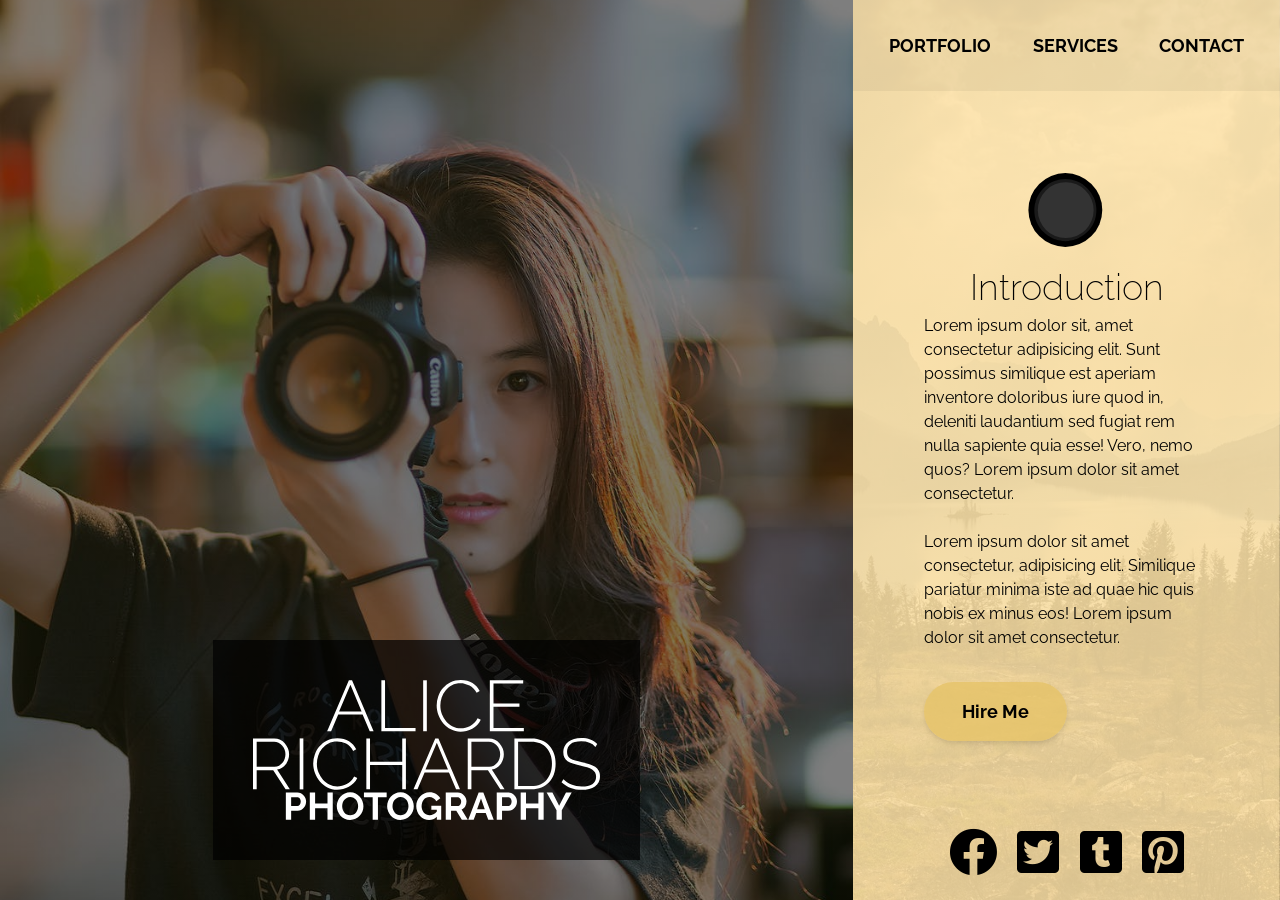
==== index.html @ e8ff523d "Few changes for mobile" ====
<!DOCTYPE html>
<html lang="en">
<head>
    <meta charset="UTF-8">
    <meta name="viewport" content="width=device-width, initial-scale=1.0">
    <meta http-equiv="X-UA-Compatible" content="ie=edge">
    <title>Alice Richards Photography</title>
    <link href="https://fonts.googleapis.com/css?family=Raleway:100,200,300,400,500,700&display=swap" rel="stylesheet">
    <script type="text/javascript"> (function() { var css = document.createElement('link'); css.href = 'https://use.fontawesome.com/releases/v5.1.0/css/all.css'; css.rel = 'stylesheet'; css.type = 'text/css'; document.getElementsByTagName('head')[0].appendChild(css); })(); </script>
    <link rel="stylesheet" href="style.css">
    
</head>
<body>
    <div class="flex flex-col md:flex-row md:h-screen w-full">
        <div class="main-image w-full md:w-1/2 xl:w-2/3 relative">
            <div class="flex flex-col items-center justify-end h-full">
                <div style="background-color: rgba(0,0,0,0.7);" class="p-10 w-10/12 lg:w-9/12 xl:w-6/12 mb-16 sm:mb-10">
                    <img class="w-full" src="images/main-logo.svg">
                </div>
                
                
            </div>
            

        </div>
        <div class="w-full md:w-1/2 xl:w-1/3 h-screen intro-section">
            <div class="md:relative">
                <nav class="py-8 text-base sm:text-lg font-medium fixed md:absolute top-0 w-full uppercase font-bold">
                    <div class="w-5/6 md:w-10/12 xl:w-5/6 flex flex-row text-white md:text-black justify-between mx-auto text-center">
                        <a class="cursor-pointer hover:text-orange-600">Portfolio</a>
                        <a class="cursor-pointer hover:text-orange-600">Services</a>
                        <a class="cursor-pointer hover:text-orange-600">Contact</a>
                    </div>
                </nav>
            </div>


            <div class="flex flex-col sm:justify-center items-center h-full w-5/6 md:w-4/6 mx-auto">
                <img style="width: 100px;" class="mt-12 sm:mt-0" src="images/logo.svg">
                <h1 class="text-4xl font-thin w-full text-center">Introduction</h1>
                <p class="text-sm sm:text-base ">Lorem ipsum dolor sit, amet consectetur adipisicing elit. Sunt possimus similique est aperiam inventore doloribus iure quod in, deleniti laudantium sed fugiat rem nulla sapiente quia esse! Vero, nemo quos? Lorem ipsum dolor sit amet consectetur.</p>
                <br>
                <p class="text-sm sm:text-base ">Lorem ipsum dolor sit amet consectetur, adipisicing elit. Similique pariatur minima iste ad quae hic quis nobis ex minus eos! Lorem ipsum dolor sit amet consectetur.</p>
                <button class="hire-btn focus:outline-none py-3 sm:py-4 sm:mt-8 w-1/2 md:w-3/4 lg:w-1/2 text-base sm:text-lg font-bold shadow-md self-start">Hire Me</button>
            </div>

            <div class="relative">
                <div class="absolute bottom-0 w-full">
                    <div class="mx-auto w-3/5 md:w-10/12 xl:w-3/5">
                        <div class="flex justify-around mb-4 sm:mb-6">
                            <i class="fab fa-facebook fa-3x cursor-pointer"></i>
                            <i class="fab fa-twitter-square fa-3x cursor-pointer"></i>
                            <i class="fab fa-tumblr-square fa-3x cursor-pointer"></i>
                            <i class="fab fa-pinterest-square fa-3x cursor-pointer"></i>
                        </div>
                    </div>
    
                </div>
            </div>

        </div>
        

    </div>
</body>
</html>
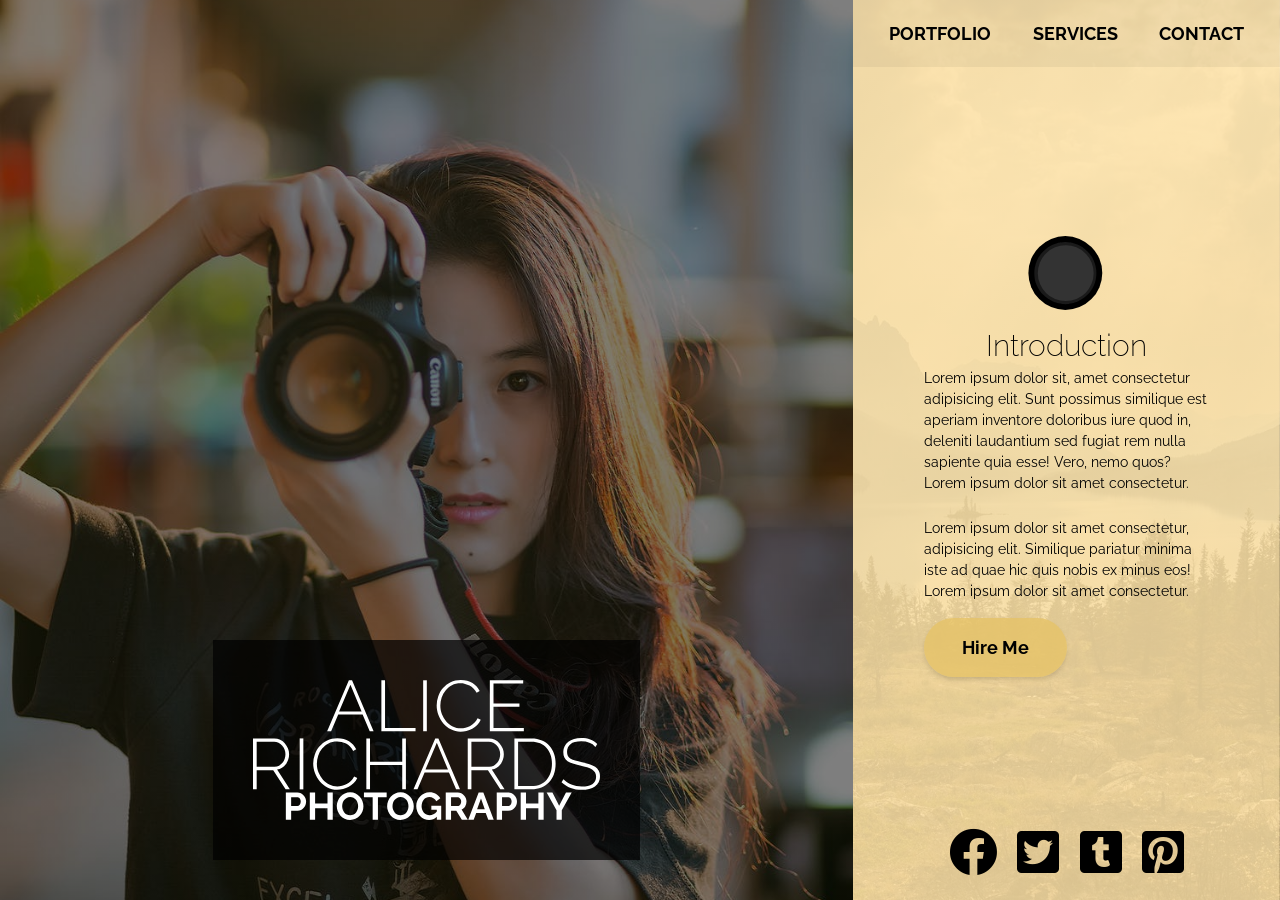
==== commit 6fb098bd: "Made adjustments to contact page" ====
--- a/index.html
+++ b/index.html
@@ -25,11 +25,11 @@
         </div>
         <div class="w-full md:w-1/2 xl:w-1/3 h-screen intro-section">
             <div class="md:relative">
-                <nav class="py-8 text-base sm:text-lg font-medium fixed md:absolute top-0 w-full uppercase font-bold">
+                <nav class="home-nav py-5 text-base sm:text-lg font-medium fixed md:absolute top-0 w-full uppercase font-bold">
                     <div class="w-5/6 md:w-10/12 xl:w-5/6 flex flex-row text-white md:text-black justify-between mx-auto text-center">
                         <a class="cursor-pointer hover:text-orange-600">Portfolio</a>
                         <a class="cursor-pointer hover:text-orange-600">Services</a>
-                        <a class="cursor-pointer hover:text-orange-600">Contact</a>
+                        <a href="contact.html" class="cursor-pointer hover:text-orange-600">Contact</a>
                     </div>
                 </nav>
             </div>
@@ -37,11 +37,11 @@
 
             <div class="flex flex-col sm:justify-center items-center h-full w-5/6 md:w-4/6 mx-auto">
                 <img style="width: 100px;" class="mt-12 sm:mt-0" src="images/logo.svg">
-                <h1 class="text-4xl font-thin w-full text-center">Introduction</h1>
-                <p class="text-sm sm:text-base ">Lorem ipsum dolor sit, amet consectetur adipisicing elit. Sunt possimus similique est aperiam inventore doloribus iure quod in, deleniti laudantium sed fugiat rem nulla sapiente quia esse! Vero, nemo quos? Lorem ipsum dolor sit amet consectetur.</p>
+                <h1 class="text-3xl font-thin w-full text-center">Introduction</h1>
+                <p class="text-sm sm:text-sm ">Lorem ipsum dolor sit, amet consectetur adipisicing elit. Sunt possimus similique est aperiam inventore doloribus iure quod in, deleniti laudantium sed fugiat rem nulla sapiente quia esse! Vero, nemo quos? Lorem ipsum dolor sit amet consectetur.</p>
                 <br>
-                <p class="text-sm sm:text-base ">Lorem ipsum dolor sit amet consectetur, adipisicing elit. Similique pariatur minima iste ad quae hic quis nobis ex minus eos! Lorem ipsum dolor sit amet consectetur.</p>
-                <button class="hire-btn focus:outline-none py-3 sm:py-4 sm:mt-8 w-1/2 md:w-3/4 lg:w-1/2 text-base sm:text-lg font-bold shadow-md self-start">Hire Me</button>
+                <p class="text-sm sm:text-sm ">Lorem ipsum dolor sit amet consectetur, adipisicing elit. Similique pariatur minima iste ad quae hic quis nobis ex minus eos! Lorem ipsum dolor sit amet consectetur.</p>
+                <button class="hire-btn focus:outline-none py-3 sm:py-4 mt-4 w-1/2 md:w-3/4 lg:w-1/2 text-base sm:text-lg font-bold shadow-md self-start">Hire Me</button>
             </div>
 
             <div class="relative">
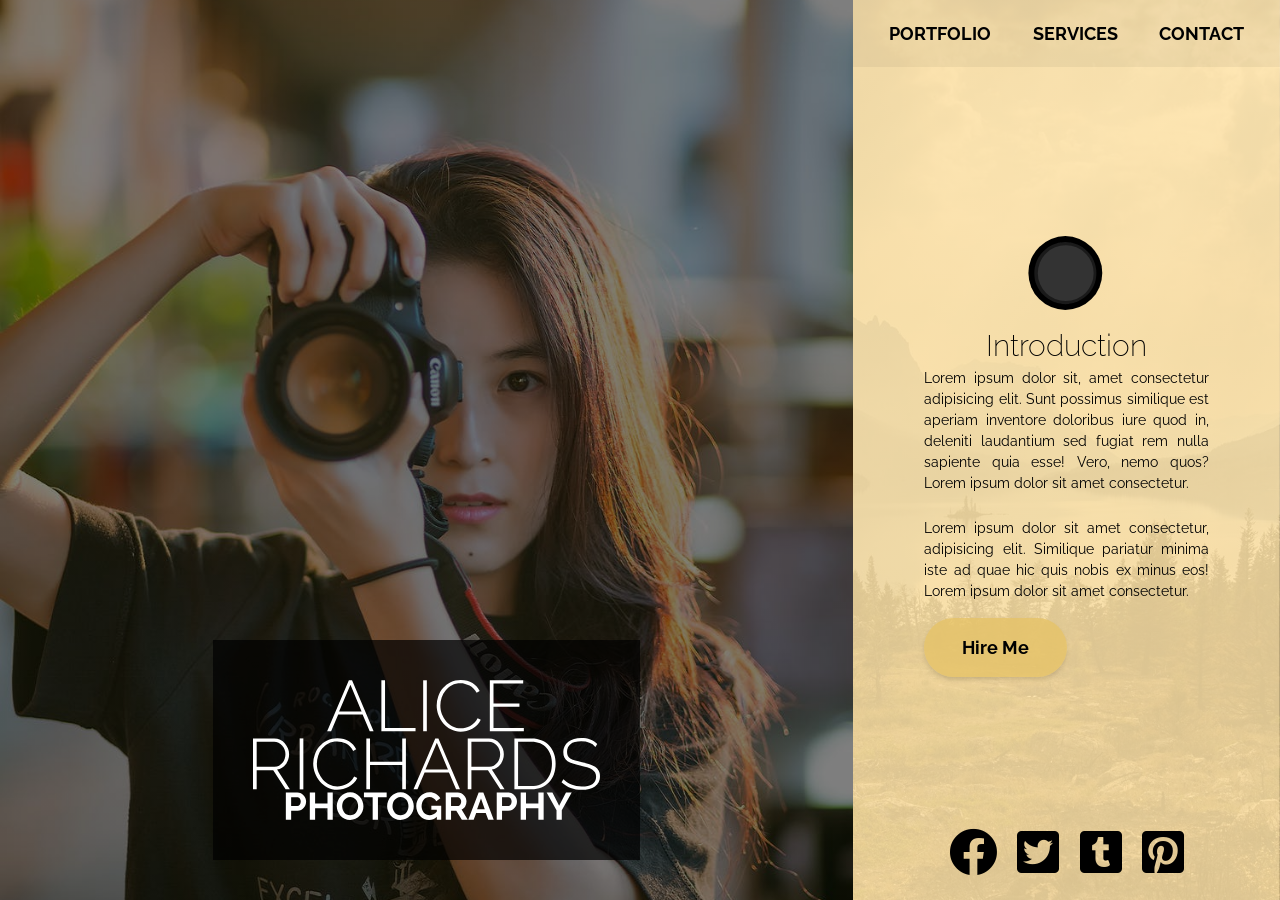
==== commit 4d9581d6: "Added text justify to home page" ====
--- a/index.html
+++ b/index.html
@@ -38,9 +38,9 @@
             <div class="flex flex-col sm:justify-center items-center h-full w-5/6 md:w-4/6 mx-auto">
                 <img style="width: 100px;" class="mt-12 sm:mt-0" src="images/logo.svg">
                 <h1 class="text-3xl font-thin w-full text-center">Introduction</h1>
-                <p class="text-sm sm:text-sm ">Lorem ipsum dolor sit, amet consectetur adipisicing elit. Sunt possimus similique est aperiam inventore doloribus iure quod in, deleniti laudantium sed fugiat rem nulla sapiente quia esse! Vero, nemo quos? Lorem ipsum dolor sit amet consectetur.</p>
+                <p class="text-sm sm:text-sm text-justify">Lorem ipsum dolor sit, amet consectetur adipisicing elit. Sunt possimus similique est aperiam inventore doloribus iure quod in, deleniti laudantium sed fugiat rem nulla sapiente quia esse! Vero, nemo quos? Lorem ipsum dolor sit amet consectetur.</p>
                 <br>
-                <p class="text-sm sm:text-sm ">Lorem ipsum dolor sit amet consectetur, adipisicing elit. Similique pariatur minima iste ad quae hic quis nobis ex minus eos! Lorem ipsum dolor sit amet consectetur.</p>
+                <p class="text-sm sm:text-sm text-justify">Lorem ipsum dolor sit amet consectetur, adipisicing elit. Similique pariatur minima iste ad quae hic quis nobis ex minus eos! Lorem ipsum dolor sit amet consectetur.</p>
                 <button class="hire-btn focus:outline-none py-3 sm:py-4 mt-4 w-1/2 md:w-3/4 lg:w-1/2 text-base sm:text-lg font-bold shadow-md self-start">Hire Me</button>
             </div>
 
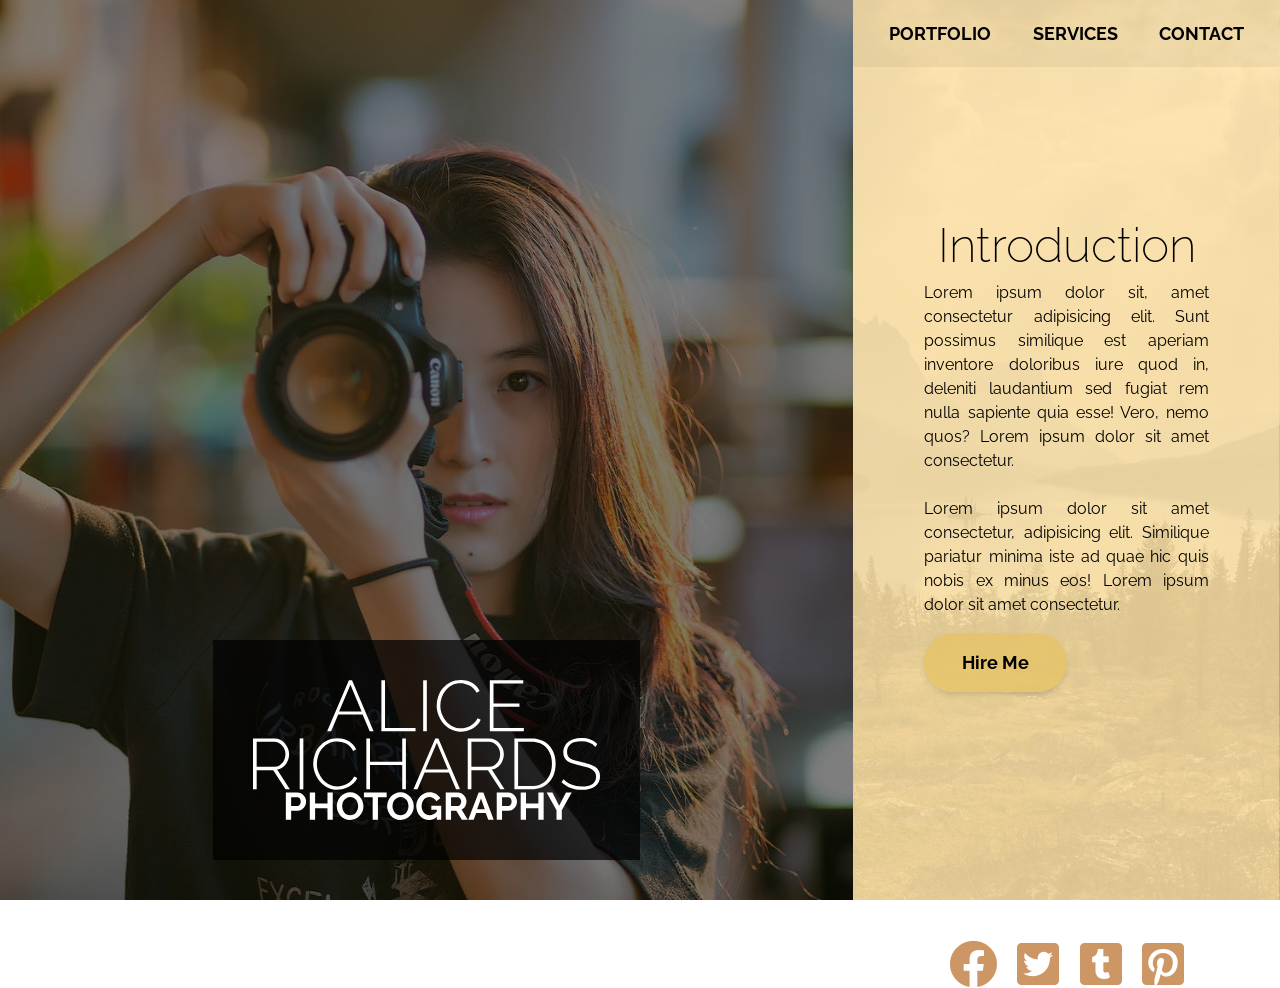
==== commit b589f868: "Removed contact page" ====
--- a/index.html
+++ b/index.html
@@ -23,35 +23,34 @@
             
 
         </div>
-        <div class="w-full md:w-1/2 xl:w-1/3 h-screen intro-section">
+        <div class="w-full md:w-1/2 xl:w-1/3 intro-section">
             <div class="md:relative">
                 <nav class="home-nav py-5 text-base sm:text-lg font-medium fixed md:absolute top-0 w-full uppercase font-bold">
                     <div class="w-5/6 md:w-10/12 xl:w-5/6 flex flex-row text-white md:text-black justify-between mx-auto text-center">
                         <a class="cursor-pointer hover:text-orange-600">Portfolio</a>
                         <a class="cursor-pointer hover:text-orange-600">Services</a>
-                        <a href="contact.html" class="cursor-pointer hover:text-orange-600">Contact</a>
+                        <a class="cursor-pointer hover:text-orange-600">Contact</a>
                     </div>
                 </nav>
             </div>
 
 
             <div class="flex flex-col sm:justify-center items-center h-full w-5/6 md:w-4/6 mx-auto">
-                <img style="width: 100px;" class="mt-12 sm:mt-0" src="images/logo.svg">
-                <h1 class="text-3xl font-thin w-full text-center">Introduction</h1>
-                <p class="text-sm sm:text-sm text-justify">Lorem ipsum dolor sit, amet consectetur adipisicing elit. Sunt possimus similique est aperiam inventore doloribus iure quod in, deleniti laudantium sed fugiat rem nulla sapiente quia esse! Vero, nemo quos? Lorem ipsum dolor sit amet consectetur.</p>
+                <h1 class="text-3xl xl:text-5xl font-thin w-full text-center mt-12 sm:mt-0">Introduction</h1>
+                <p class="text-sm sm:text-sm xl:text-base text-justify">Lorem ipsum dolor sit, amet consectetur adipisicing elit. Sunt possimus similique est aperiam inventore doloribus iure quod in, deleniti laudantium sed fugiat rem nulla sapiente quia esse! Vero, nemo quos? Lorem ipsum dolor sit amet consectetur.</p>
                 <br>
-                <p class="text-sm sm:text-sm text-justify">Lorem ipsum dolor sit amet consectetur, adipisicing elit. Similique pariatur minima iste ad quae hic quis nobis ex minus eos! Lorem ipsum dolor sit amet consectetur.</p>
+                <p class="text-sm sm:text-sm xl:text-base text-justify">Lorem ipsum dolor sit amet consectetur, adipisicing elit. Similique pariatur minima iste ad quae hic quis nobis ex minus eos! Lorem ipsum dolor sit amet consectetur.</p>
                 <button class="hire-btn focus:outline-none py-3 sm:py-4 mt-4 w-1/2 md:w-3/4 lg:w-1/2 text-base sm:text-lg font-bold shadow-md self-start">Hire Me</button>
             </div>
 
             <div class="relative">
-                <div class="absolute bottom-0 w-full">
+                <div class="w-full mt-10">
                     <div class="mx-auto w-3/5 md:w-10/12 xl:w-3/5">
                         <div class="flex justify-around mb-4 sm:mb-6">
-                            <i class="fab fa-facebook fa-3x cursor-pointer"></i>
-                            <i class="fab fa-twitter-square fa-3x cursor-pointer"></i>
-                            <i class="fab fa-tumblr-square fa-3x cursor-pointer"></i>
-                            <i class="fab fa-pinterest-square fa-3x cursor-pointer"></i>
+                            <i style="color: rgba(192, 125, 62, 0.8);" class="fab fa-facebook fa-3x cursor-pointer"></i>
+                            <i style="color: rgba(192, 125, 62, 0.8);" class="fab fa-twitter-square fa-3x cursor-pointer"></i>
+                            <i style="color: rgba(192, 125, 62, 0.8);" class="fab fa-tumblr-square fa-3x cursor-pointer"></i>
+                            <i style="color: rgba(192, 125, 62, 0.8);" class="fab fa-pinterest-square fa-3x cursor-pointer"></i>
                         </div>
                     </div>
     
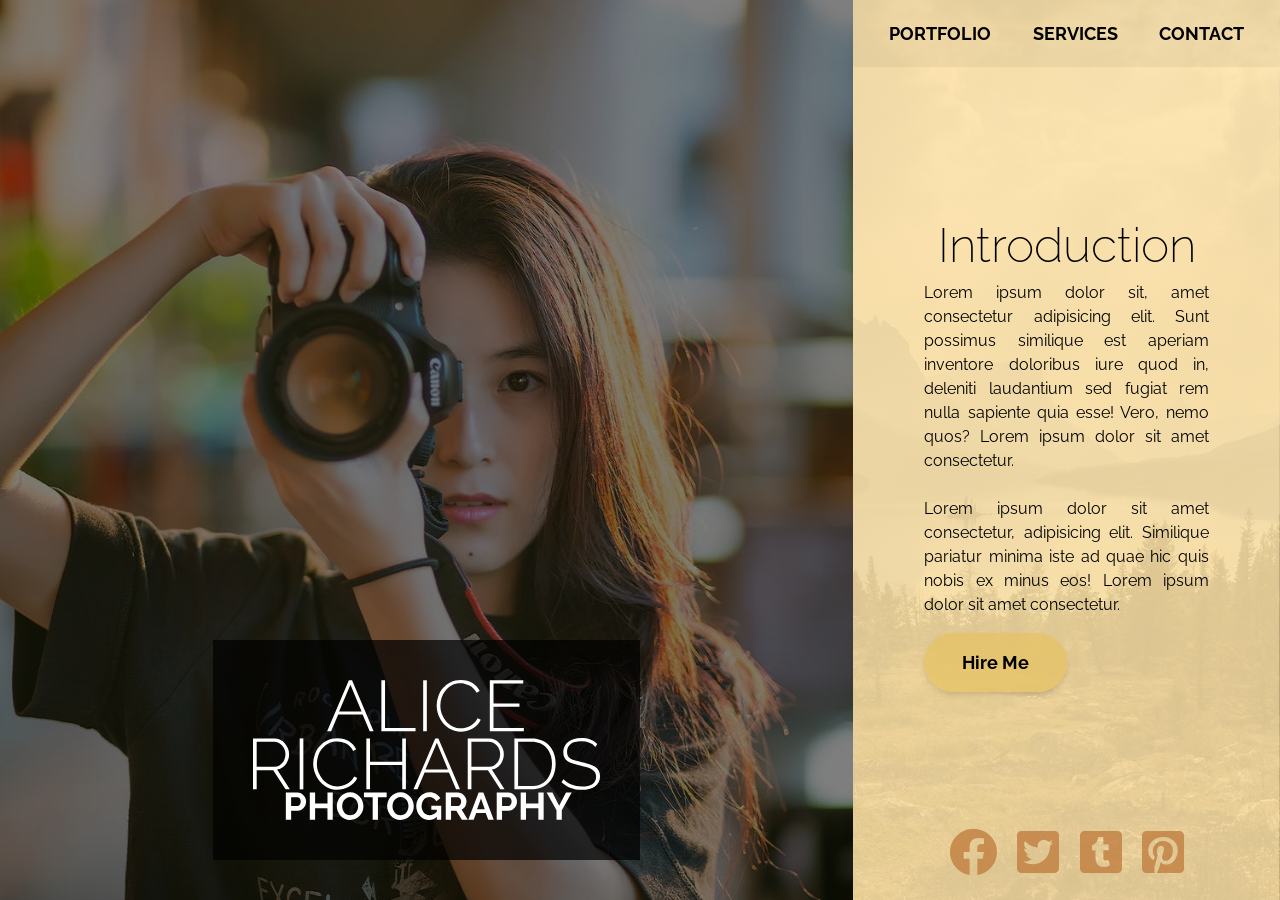
==== commit 21937993: "Some fixes for responsiveness" ====
--- a/index.html
+++ b/index.html
@@ -1,65 +1,102 @@
 <!DOCTYPE html>
 <html lang="en">
-<head>
-    <meta charset="UTF-8">
-    <meta name="viewport" content="width=device-width, initial-scale=1.0">
-    <meta http-equiv="X-UA-Compatible" content="ie=edge">
+  <head>
+    <meta charset="UTF-8" />
+    <meta name="viewport" content="width=device-width, initial-scale=1.0" />
+    <meta http-equiv="X-UA-Compatible" content="ie=edge" />
     <title>Alice Richards Photography</title>
-    <link href="https://fonts.googleapis.com/css?family=Raleway:100,200,300,400,500,700&display=swap" rel="stylesheet">
-    <script type="text/javascript"> (function() { var css = document.createElement('link'); css.href = 'https://use.fontawesome.com/releases/v5.1.0/css/all.css'; css.rel = 'stylesheet'; css.type = 'text/css'; document.getElementsByTagName('head')[0].appendChild(css); })(); </script>
-    <link rel="stylesheet" href="style.css">
-    
-</head>
-<body>
+    <link
+      href="https://fonts.googleapis.com/css?family=Raleway:100,200,300,400,500,700&display=swap"
+      rel="stylesheet"
+    />
+    <script type="text/javascript">
+      (function() {
+        var css = document.createElement("link");
+        css.href = "https://use.fontawesome.com/releases/v5.1.0/css/all.css";
+        css.rel = "stylesheet";
+        css.type = "text/css";
+        document.getElementsByTagName("head")[0].appendChild(css);
+      })();
+    </script>
+    <link rel="stylesheet" href="style.css" />
+  </head>
+  <body>
     <div class="flex flex-col md:flex-row md:h-screen w-full">
-        <div class="main-image w-full md:w-1/2 xl:w-2/3 relative">
-            <div class="flex flex-col items-center justify-end h-full">
-                <div style="background-color: rgba(0,0,0,0.7);" class="p-10 w-10/12 lg:w-9/12 xl:w-6/12 mb-16 sm:mb-10">
-                    <img class="w-full" src="images/main-logo.svg">
-                </div>
-                
-                
+      <div class="main-image w-full md:w-1/2 xl:w-2/3 relative">
+        <div class="flex flex-col items-center py-24">
+          <div
+            style="background-color: rgba(0,0,0,0.7);"
+            class="p-10 w-10/12 lg:w-9/12 xl:w-6/12 mb-16 sm:mb-10 absolute bottom-0"
+          >
+            <img class="w-full" src="images/main-logo.svg" />
+          </div>
+        </div>
+      </div>
+      <div class="w-full md:w-1/2 xl:w-1/3 intro-section relative">
+        <div class="md:relative">
+          <nav
+            class="home-nav py-5 text-base sm:text-lg font-medium fixed md:absolute top-0 w-full uppercase font-bold"
+          >
+            <div
+              class="w-5/6 md:w-10/12 xl:w-5/6 flex flex-row text-white md:text-black justify-between mx-auto text-center"
+            >
+              <a class="cursor-pointer hover:text-orange-600">Portfolio</a>
+              <a class="cursor-pointer hover:text-orange-600">Services</a>
+              <a class="cursor-pointer hover:text-orange-600">Contact</a>
             </div>
-            
+          </nav>
+        </div>
 
+        <div
+          class="flex flex-col sm:justify-center items-center h-full w-5/6 md:w-4/6 mx-auto"
+        >
+          <h1
+            class="text-3xl xl:text-5xl font-thin w-full text-center mt-12 sm:mt-0"
+          >
+            Introduction
+          </h1>
+          <p class="text-sm sm:text-sm xl:text-base text-justify">
+            Lorem ipsum dolor sit, amet consectetur adipisicing elit. Sunt
+            possimus similique est aperiam inventore doloribus iure quod in,
+            deleniti laudantium sed fugiat rem nulla sapiente quia esse! Vero,
+            nemo quos? Lorem ipsum dolor sit amet consectetur.
+          </p>
+          <br />
+          <p class="text-sm sm:text-sm xl:text-base text-justify">
+            Lorem ipsum dolor sit amet consectetur, adipisicing elit. Similique
+            pariatur minima iste ad quae hic quis nobis ex minus eos! Lorem
+            ipsum dolor sit amet consectetur.
+          </p>
+          <button
+            class="hire-btn focus:outline-none py-3 sm:py-4 mt-4 w-1/2 md:w-3/4 lg:w-1/2 text-base sm:text-lg font-bold shadow-md self-start"
+          >
+            Hire Me
+          </button>
         </div>
-        <div class="w-full md:w-1/2 xl:w-1/3 intro-section">
-            <div class="md:relative">
-                <nav class="home-nav py-5 text-base sm:text-lg font-medium fixed md:absolute top-0 w-full uppercase font-bold">
-                    <div class="w-5/6 md:w-10/12 xl:w-5/6 flex flex-row text-white md:text-black justify-between mx-auto text-center">
-                        <a class="cursor-pointer hover:text-orange-600">Portfolio</a>
-                        <a class="cursor-pointer hover:text-orange-600">Services</a>
-                        <a class="cursor-pointer hover:text-orange-600">Contact</a>
-                    </div>
-                </nav>
+
+        <div class="w-full mt-10 absolute bottom-0">
+          <div class="mx-auto w-3/5 md:w-10/12 xl:w-3/5">
+            <div class="flex justify-around mb-4 sm:mb-6">
+              <i
+                style="color: rgba(192, 125, 62, 0.8);"
+                class="fab fa-facebook fa-3x cursor-pointer"
+              ></i>
+              <i
+                style="color: rgba(192, 125, 62, 0.8);"
+                class="fab fa-twitter-square fa-3x cursor-pointer"
+              ></i>
+              <i
+                style="color: rgba(192, 125, 62, 0.8);"
+                class="fab fa-tumblr-square fa-3x cursor-pointer"
+              ></i>
+              <i
+                style="color: rgba(192, 125, 62, 0.8);"
+                class="fab fa-pinterest-square fa-3x cursor-pointer"
+              ></i>
             </div>
-
-
-            <div class="flex flex-col sm:justify-center items-center h-full w-5/6 md:w-4/6 mx-auto">
-                <h1 class="text-3xl xl:text-5xl font-thin w-full text-center mt-12 sm:mt-0">Introduction</h1>
-                <p class="text-sm sm:text-sm xl:text-base text-justify">Lorem ipsum dolor sit, amet consectetur adipisicing elit. Sunt possimus similique est aperiam inventore doloribus iure quod in, deleniti laudantium sed fugiat rem nulla sapiente quia esse! Vero, nemo quos? Lorem ipsum dolor sit amet consectetur.</p>
-                <br>
-                <p class="text-sm sm:text-sm xl:text-base text-justify">Lorem ipsum dolor sit amet consectetur, adipisicing elit. Similique pariatur minima iste ad quae hic quis nobis ex minus eos! Lorem ipsum dolor sit amet consectetur.</p>
-                <button class="hire-btn focus:outline-none py-3 sm:py-4 mt-4 w-1/2 md:w-3/4 lg:w-1/2 text-base sm:text-lg font-bold shadow-md self-start">Hire Me</button>
-            </div>
-
-            <div class="relative">
-                <div class="w-full mt-10">
-                    <div class="mx-auto w-3/5 md:w-10/12 xl:w-3/5">
-                        <div class="flex justify-around mb-4 sm:mb-6">
-                            <i style="color: rgba(192, 125, 62, 0.8);" class="fab fa-facebook fa-3x cursor-pointer"></i>
-                            <i style="color: rgba(192, 125, 62, 0.8);" class="fab fa-twitter-square fa-3x cursor-pointer"></i>
-                            <i style="color: rgba(192, 125, 62, 0.8);" class="fab fa-tumblr-square fa-3x cursor-pointer"></i>
-                            <i style="color: rgba(192, 125, 62, 0.8);" class="fab fa-pinterest-square fa-3x cursor-pointer"></i>
-                        </div>
-                    </div>
-    
-                </div>
-            </div>
-
+          </div>
         </div>
-        
-
+      </div>
     </div>
-</body>
-</html>+  </body>
+</html>
